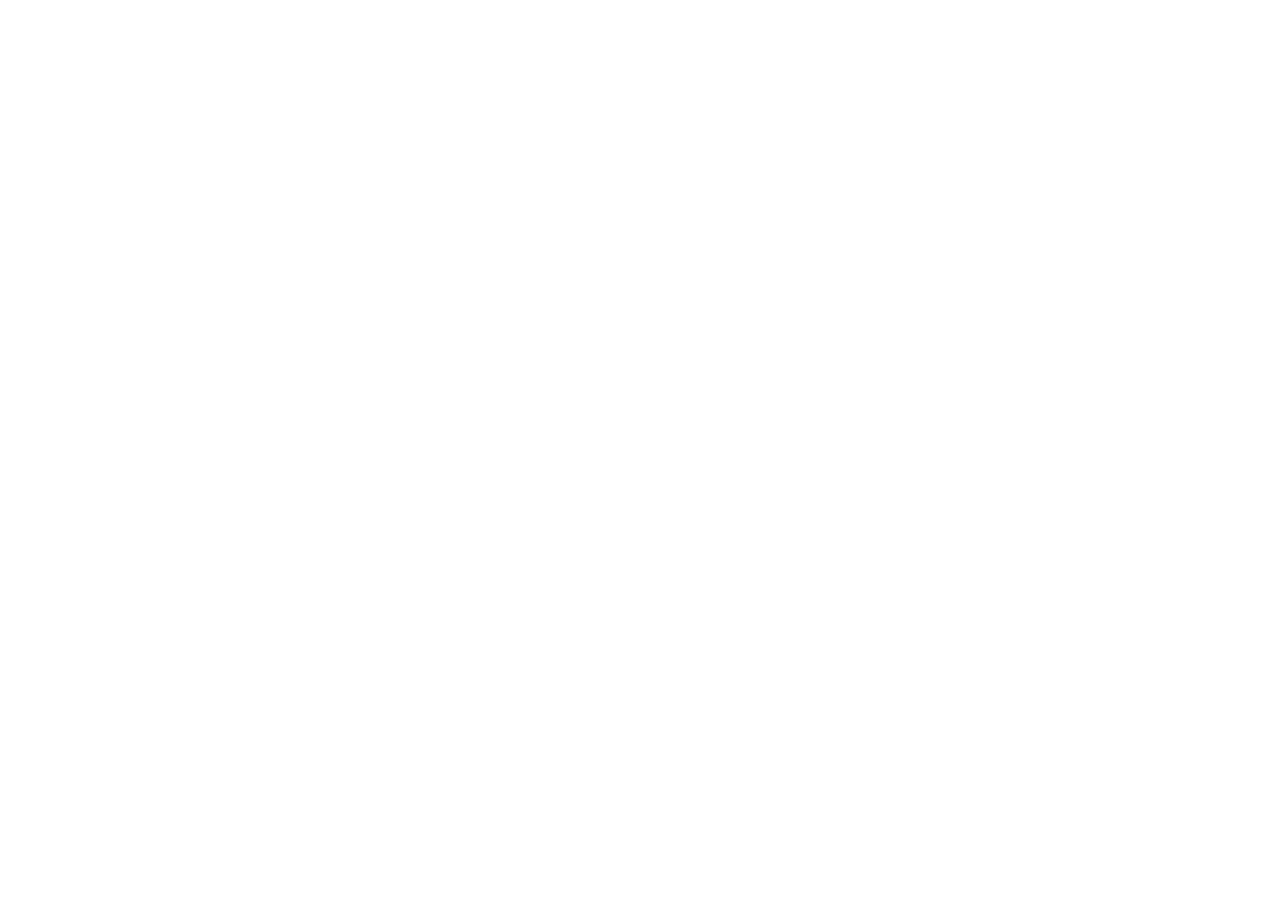
==== contact.html @ 8a7ac182 "adds the base module for all 3 pages" ====
<!DOCTYPE html>
<html lang="en">
<head>
    <meta charset="UTF-8">
    <meta name="viewport" content="width=device-width, initial-scale=1.0">
    <title>Contact Us</title>
</head>
<body>
    
</body>
</html>
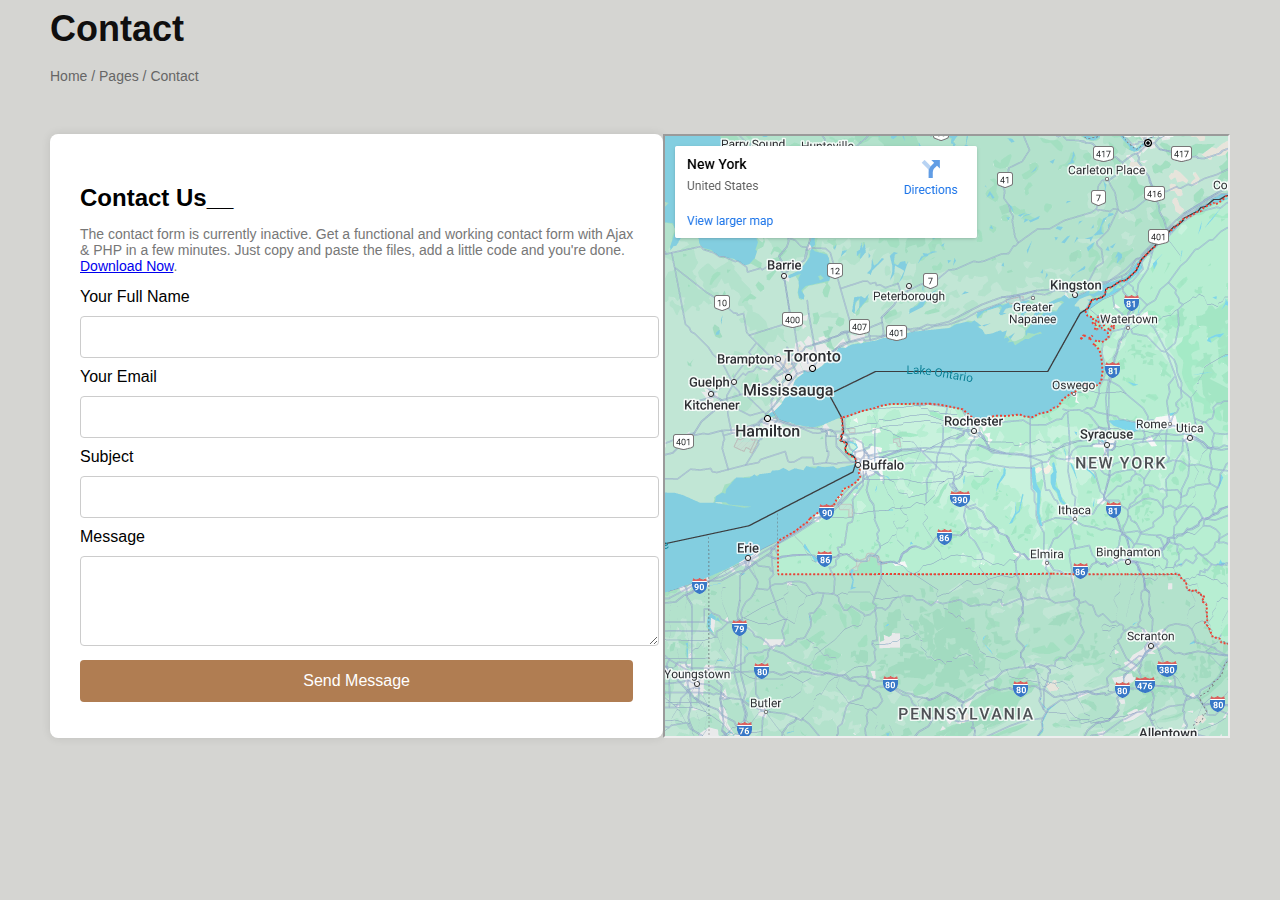
==== commit 3effe4b0: "contact page uploded" ====
--- a/contact.html
+++ b/contact.html
@@ -3,9 +3,40 @@
 <head>
     <meta charset="UTF-8">
     <meta name="viewport" content="width=device-width, initial-scale=1.0">
-    <title>Contact Us</title>
-</head>
-<body>
+    <title>Contact Page</title>
+    <link rel="stylesheet" href="contact.css">
+    </head>
+    <body>
+        <header>
+             <div class="header">Contact</div>
+             <div class="nav">Home / Pages / Contact</div>
+        </header>
+        <div class="container">
+            <div class="contact-form">
+                <h2>Contact Us__</h2>
+                <p>The contact form is currently inactive. Get a functional and working contact form with Ajax & PHP in a few minutes. Just copy and paste the files, add a little code and you're done. <a href="image (1).png">Download Now</a>.</p>
+            
+        
+                <label for="name">Your Full Name</label>
+                <input type="text" id="name">
+            
+                <label for="email">Your Email</label>
+                <input type="email" id="email">
+            
+                <label for="subject">Subject</label>
+                <input type="text" id="subject">
+            
+                <label for="message">Message</label>
+                <textarea id="message" rows="4"></textarea>
+            
+                <button onclick="sendMessage()">Send Message</button>
+             </div>
+        
+            <iframe
+                 <img src="image (1).png" alt="Contact Us" height="600" width="600"></img>
+            </iframe>
     
-</body>
-</html>+    
+         </div>
+    </body>
+</html>
--- a/contact.css
+++ b/contact.css
@@ -0,0 +1,72 @@
+body {
+    font-family: Arial, sans-serif;
+    margin: 0;
+    padding: 0;
+    background: #d5d5d2;
+}
+
+.header {
+    padding: 8px;
+    text-align: left;
+    color: rgb(16, 15, 15);
+    font-size: 36px;
+    font-weight: bold;
+    padding-left: 50px;
+    
+}
+
+.nav {
+    padding: 10px 50px;
+    font-size: 14px;
+    color: #666;
+
+}
+
+.container {
+    display: flex;
+    justify-content: space-between;
+    padding: 40px 50px;
+}
+
+.contact-form {
+    width: 50%;
+    background: #ffffff;
+    padding: 30px;
+    border-radius: 8px;
+    box-shadow: 0px 0px 10px rgba(0, 0, 0, 0.1);
+}
+
+.contact-form h2 {
+    margin-bottom: 10px;
+    font-size: 24px;
+}
+
+.contact-form p {
+    color: #777;
+    font-size: 14px;
+}
+
+.contact-form input, .contact-form textarea {
+    width: 100%;
+    padding: 12px;
+    margin: 10px 0;
+    border: 1px solid #ccc;
+    border-radius: 4px;
+    font-size: 14px;
+}
+
+.contact-form button {
+    background: #b07d52;
+    color: white;
+    border: none;
+    padding: 12px;
+    width: 100%;
+    cursor: pointer;
+    font-size: 16px;
+    border-radius: 4px;
+}
+
+.contact-form button:hover {
+    background: #8a5f3e;
+}
+
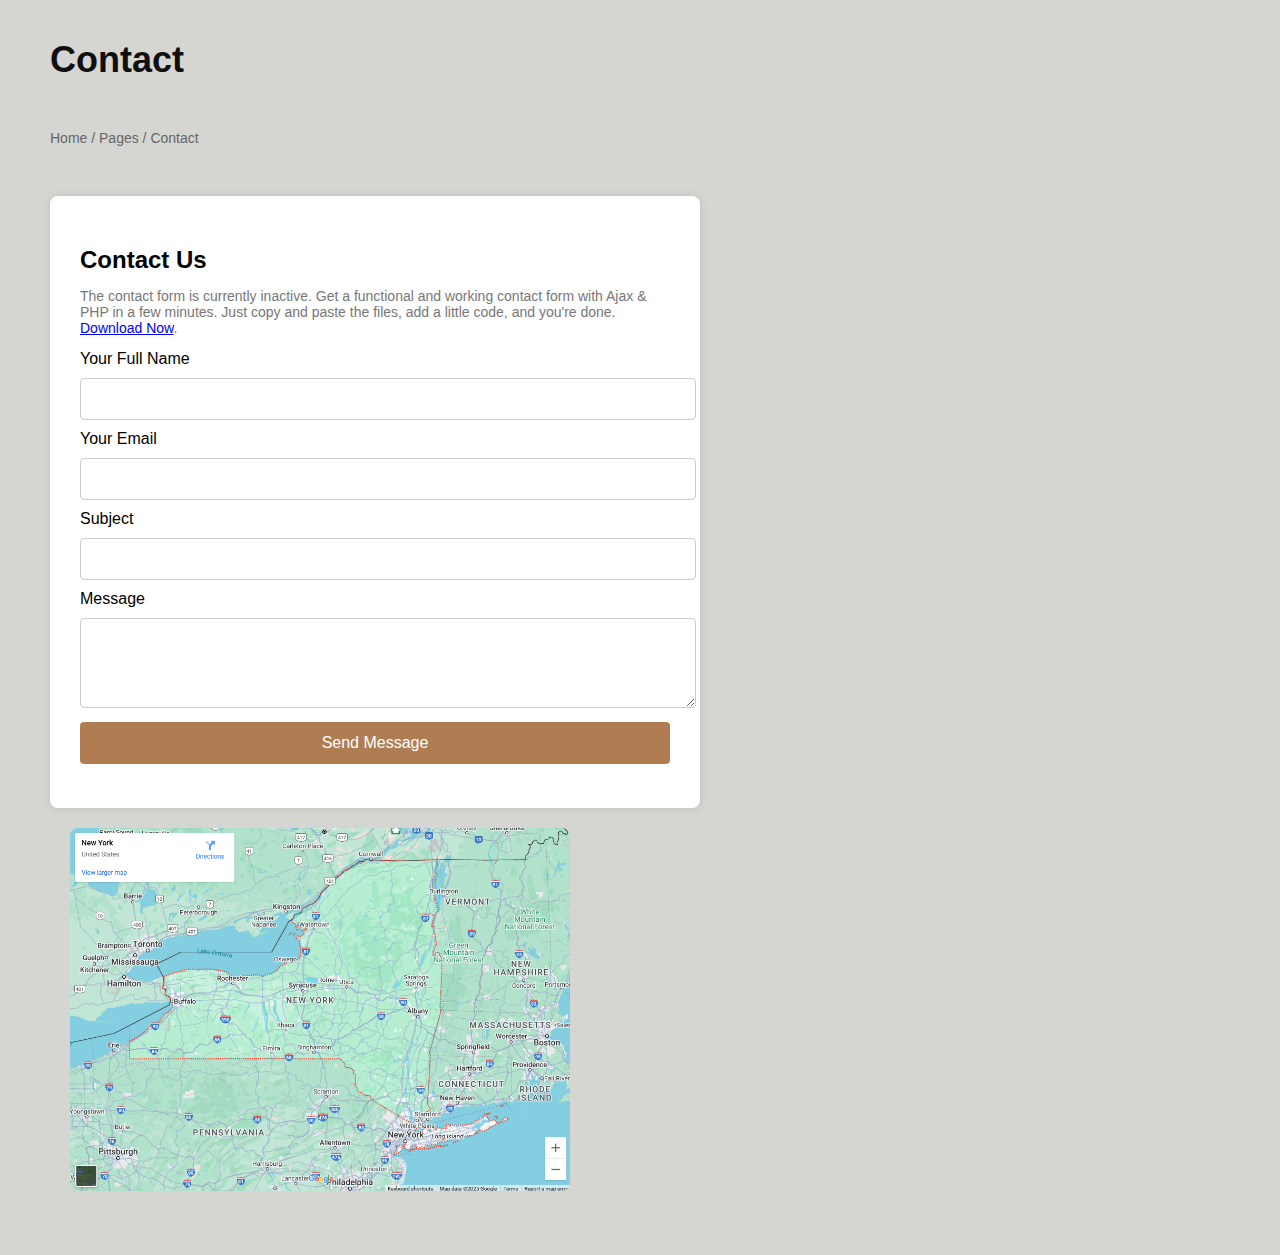
==== commit fd9f57bd: "again pushing" ====
--- a/contact.html
+++ b/contact.html
@@ -5,38 +5,47 @@
     <meta name="viewport" content="width=device-width, initial-scale=1.0">
     <title>Contact Page</title>
     <link rel="stylesheet" href="contact.css">
-    </head>
-    <body>
-        <header>
-             <div class="header">Contact</div>
-             <div class="nav">Home / Pages / Contact</div>
-        </header>
-        <div class="container">
-            <div class="contact-form">
-                <h2>Contact Us__</h2>
-                <p>The contact form is currently inactive. Get a functional and working contact form with Ajax & PHP in a few minutes. Just copy and paste the files, add a little code and you're done. <a href="image (1).png">Download Now</a>.</p>
-            
+</head>
+<body>
+    <header>
+        <h1 class="header">Contact</h1>
+        <nav class="nav">Home / Pages / Contact</nav>
+    </header>
+
+    <div class="container">
+        <div class="contact-form">
+            <h2>Contact Us</h2>
+            <p>
+                The contact form is currently inactive. Get a functional and working contact form with Ajax & PHP in a few minutes. 
+                Just copy and paste the files, add a little code, and you're done. 
+                <a href="img.jpg">Download Now</a>.
+            </p>
+
+            <form id="contactForm">
+                <label for="name">Your Full Name</label>
+                <input type="text" id="name" name="name" required>
+
+                <label for="email">Your Email</label>
+                <input type="email" id="email" name="email" required>
+
+                <label for="subject">Subject</label>
+                <input type="text" id="subject" name="subject" required>
+
+                <label for="message">Message</label>
+                <textarea id="message" name="message" rows="4" required></textarea>
+
+                <button type="submit">Send Message</button>
+            </form>
+
+            <p id="responseMessage"></p>
+        </div>
+        <div class="img">
+            <img src="img.jpg" alt="Contact Us" class="contact-image">
+
+        </div>
+
         
-                <label for="name">Your Full Name</label>
-                <input type="text" id="name">
-            
-                <label for="email">Your Email</label>
-                <input type="email" id="email">
-            
-                <label for="subject">Subject</label>
-                <input type="text" id="subject">
-            
-                <label for="message">Message</label>
-                <textarea id="message" rows="4"></textarea>
-            
-                <button onclick="sendMessage()">Send Message</button>
-             </div>
-        
-            <iframe
-                 <img src="image (1).png" alt="Contact Us" height="600" width="600"></img>
-            </iframe>
-    
-    
-         </div>
-    </body>
-</html>
+    </div>
+
+</body>
+</html>--- a/contact.css
+++ b/contact.css
@@ -1,3 +1,4 @@
+/* General Styling */
 body {
     font-family: Arial, sans-serif;
     margin: 0;
@@ -5,29 +6,32 @@
     background: #d5d5d2;
 }
 
+/* Header Styling */
 .header {
-    padding: 8px;
+    padding: 15px;
     text-align: left;
     color: rgb(16, 15, 15);
     font-size: 36px;
     font-weight: bold;
     padding-left: 50px;
-    
 }
 
 .nav {
     padding: 10px 50px;
     font-size: 14px;
     color: #666;
-
 }
 
+/* Main Container */
 .container {
     display: flex;
     justify-content: space-between;
+    align-items: center;
+    flex-wrap: wrap;
     padding: 40px 50px;
 }
 
+/* Contact Form */
 .contact-form {
     width: 50%;
     background: #ffffff;
@@ -46,7 +50,9 @@
     font-size: 14px;
 }
 
-.contact-form input, .contact-form textarea {
+/* Form Inputs */
+.contact-form input,
+.contact-form textarea {
     width: 100%;
     padding: 12px;
     margin: 10px 0;
@@ -55,6 +61,7 @@
     font-size: 14px;
 }
 
+/* Button Styling */
 .contact-form button {
     background: #b07d52;
     color: white;
@@ -70,3 +77,11 @@
     background: #8a5f3e;
 }
 
+/* Contact Image */
+.contact-image {
+    max-width: 500px;
+    height: auto;
+    margin: 20px;
+    border-radius: 8px;
+}
+.i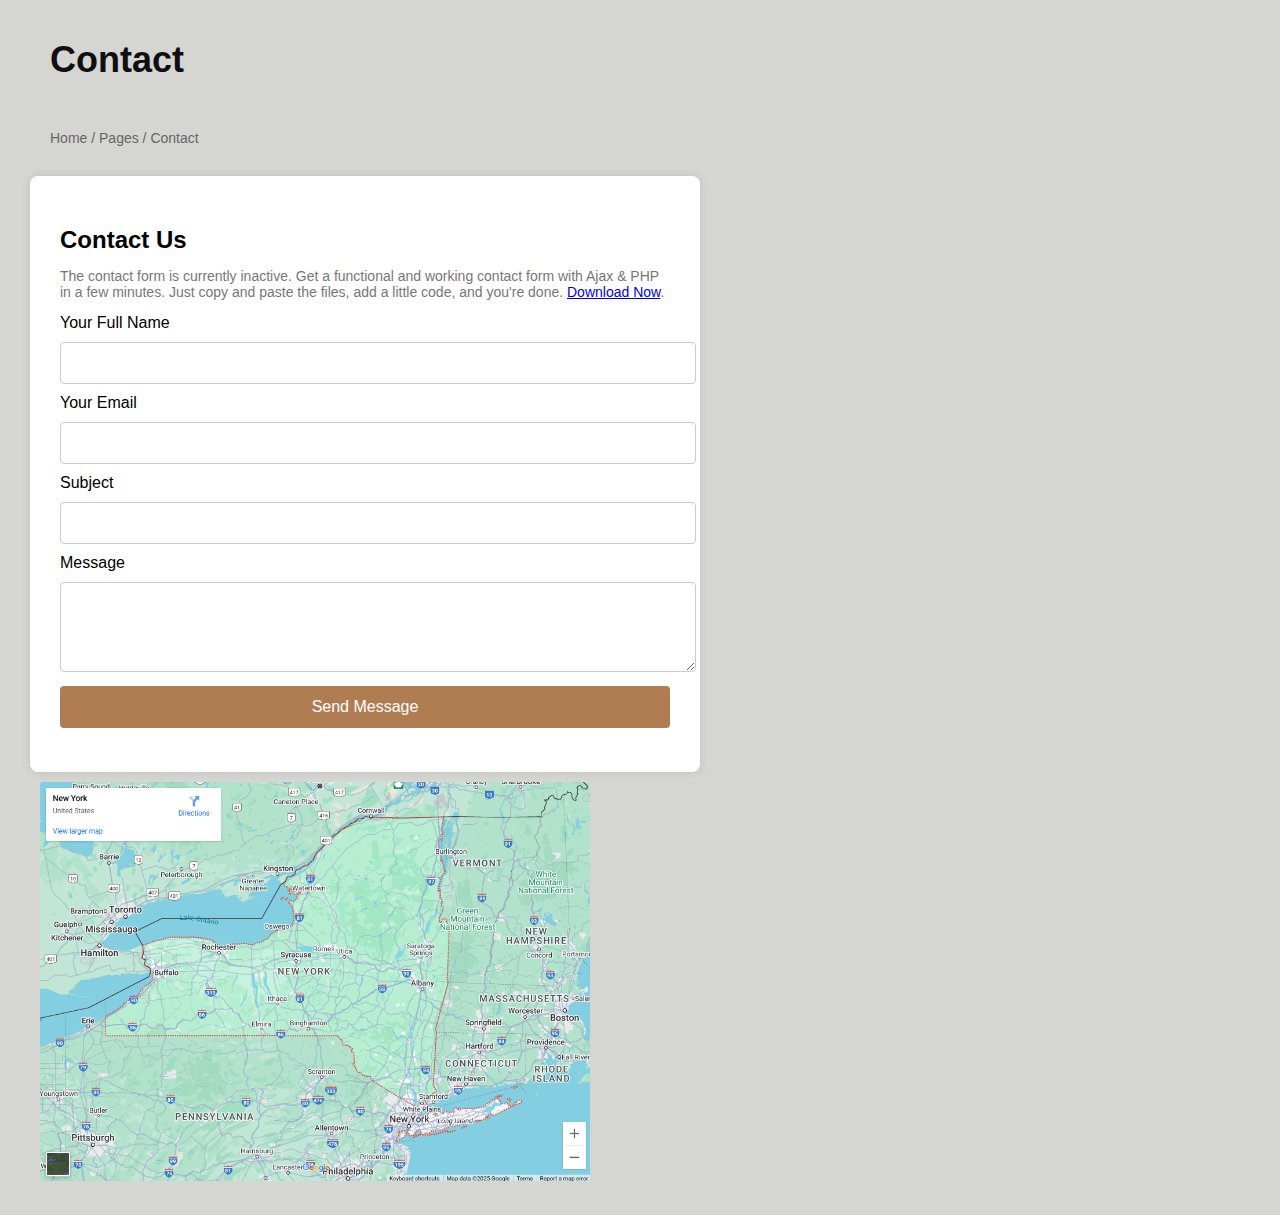
==== commit 1ff68aa1: "push" ====
--- a/contact.html
+++ b/contact.html
@@ -41,11 +41,12 @@
         </div>
         <div class="img">
             <img src="img.jpg" alt="Contact Us" class="contact-image">
-
+    
         </div>
 
         
     </div>
+    
 
 </body>
 </html>--- a/contact.css
+++ b/contact.css
@@ -28,7 +28,7 @@
     justify-content: space-between;
     align-items: center;
     flex-wrap: wrap;
-    padding: 40px 50px;
+    padding: 20px 30px;
 }
 
 /* Contact Form */
@@ -79,9 +79,8 @@
 
 /* Contact Image */
 .contact-image {
-    max-width: 500px;
-    height: auto;
-    margin: 20px;
-    border-radius: 8px;
+    max-width: 550px;
+    height: 750;
+    margin: 10px;
+    border-radius: 3px;
 }
-.i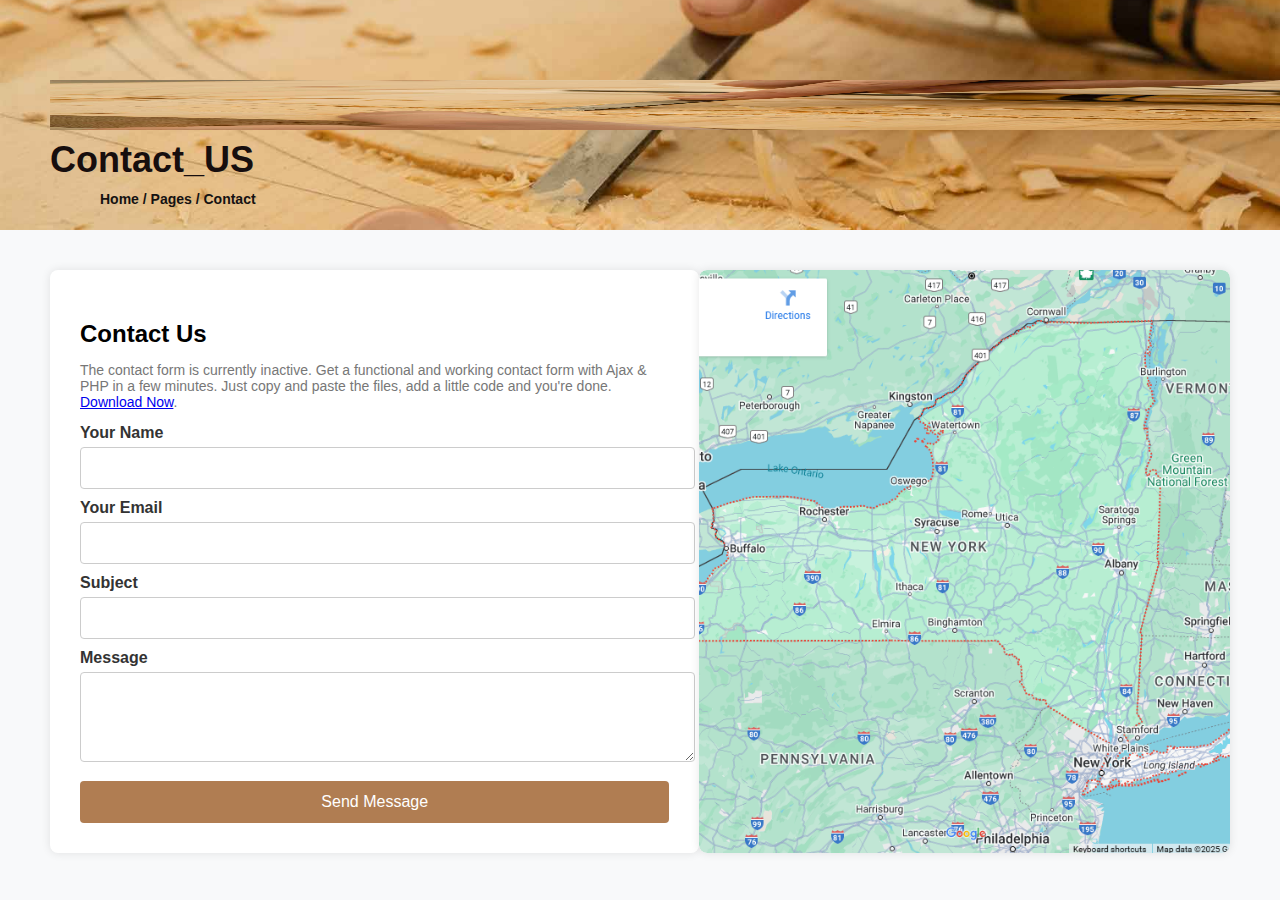
==== commit 3f9fbf1c: "push" ====
--- a/contact.html
+++ b/contact.html
@@ -7,46 +7,33 @@
     <link rel="stylesheet" href="contact.css">
 </head>
 <body>
-    <header>
-        <h1 class="header">Contact</h1>
-        <nav class="nav">Home / Pages / Contact</nav>
-    </header>
+    <div class="header">
+        <img src="carousel-2.jpg" alt="Header Image" class="header-img">
+        <div class="header-text">Contact_US</div>
+        <div class="breadcrumb">Home / Pages / Contact</div>
+    </div>
 
     <div class="container">
         <div class="contact-form">
             <h2>Contact Us</h2>
-            <p>
-                The contact form is currently inactive. Get a functional and working contact form with Ajax & PHP in a few minutes. 
-                Just copy and paste the files, add a little code, and you're done. 
-                <a href="img.jpg">Download Now</a>.
-            </p>
-
-            <form id="contactForm">
-                <label for="name">Your Full Name</label>
-                <input type="text" id="name" name="name" required>
-
-                <label for="email">Your Email</label>
-                <input type="email" id="email" name="email" required>
-
-                <label for="subject">Subject</label>
-                <input type="text" id="subject" name="subject" required>
-
-                <label for="message">Message</label>
-                <textarea id="message" name="message" rows="4" required></textarea>
-
-                <button type="submit">Send Message</button>
-            </form>
-
-            <p id="responseMessage"></p>
+            <p>The contact form is currently inactive. Get a functional and working contact form with Ajax & PHP in a few minutes. Just copy and paste the files, add a little code and you're done. <a href="#">Download Now</a>.</p>
+            <label for="name">Your Name</label>
+            <input type="text" id="name">
+            
+            <label for="email">Your Email</label>
+            <input type="email" id="email">
+            
+            <label for="subject">Subject</label>
+            <input type="text" id="subject">
+            
+            <label for="message">Message</label>
+            <textarea id="message" rows="4"></textarea>
+            
+            <button>Send Message</button>
         </div>
-        <div class="img">
-            <img src="img.jpg" alt="Contact Us" class="contact-image">
-    
+        <div class="map">
+            <img src="img.jpg" alt="Map Image">
         </div>
-
-        
     </div>
-    
-
 </body>
-</html>+</html>
--- a/contact.css
+++ b/contact.css
@@ -1,37 +1,32 @@
-/* General Styling */
 body {
     font-family: Arial, sans-serif;
     margin: 0;
     padding: 0;
-    background: #d5d5d2;
+    background: #f8f9fa;
 }
 
-/* Header Styling */
 .header {
-    padding: 15px;
+    background: url('carousel-2.jpg') no-repeat center center/cover;
+    padding: 80px;
     text-align: left;
-    color: rgb(16, 15, 15);
+    color: rgb(23, 14, 14);
     font-size: 36px;
     font-weight: bold;
     padding-left: 50px;
 }
 
-.nav {
+.breadcrumb {
     padding: 10px 50px;
     font-size: 14px;
-    color: #666;
+    color: #151212;
 }
 
-/* Main Container */
 .container {
     display: flex;
     justify-content: space-between;
-    align-items: center;
-    flex-wrap: wrap;
-    padding: 20px 30px;
+    padding: 40px 50px;
 }
 
-/* Contact Form */
 .contact-form {
     width: 50%;
     background: #ffffff;
@@ -50,18 +45,22 @@
     font-size: 14px;
 }
 
-/* Form Inputs */
-.contact-form input,
-.contact-form textarea {
+.contact-form label {
+    display: block;
+    font-weight: bold;
+    margin-top: 10px;
+    color: #333;
+}
+
+.contact-form input, .contact-form textarea {
     width: 100%;
     padding: 12px;
-    margin: 10px 0;
+    margin-top: 5px;
     border: 1px solid #ccc;
     border-radius: 4px;
     font-size: 14px;
 }
 
-/* Button Styling */
 .contact-form button {
     background: #b07d52;
     color: white;
@@ -71,16 +70,35 @@
     cursor: pointer;
     font-size: 16px;
     border-radius: 4px;
+    margin-top: 15px;
 }
 
 .contact-form button:hover {
     background: #8a5f3e;
 }
 
-/* Contact Image */
-.contact-image {
-    max-width: 550px;
-    height: 750;
-    margin: 10px;
-    border-radius: 3px;
+.map {
+    width: 45%;
+    border-radius: 8px;
+    overflow: hidden;
+    box-shadow: 0px 0px 10px rgba(0, 0, 0, 0.1);
 }
+
+.map img {
+    width: 100%;
+    height: 100%;
+    border-radius: 8px;
+    object-fit: cover;
+}
+
+/* To adjust the height and width of the image */
+.header-img {
+    width: 100%; /* You can set this to any value you want */
+    height: 50px; /* You can set this to any value you want */
+}
+
+/* To adjust the height and width of the div element */
+.header {
+    width: 100%; /* You can set this to any value you want */
+    height: 70px; /* You can set this to any value you want */
+}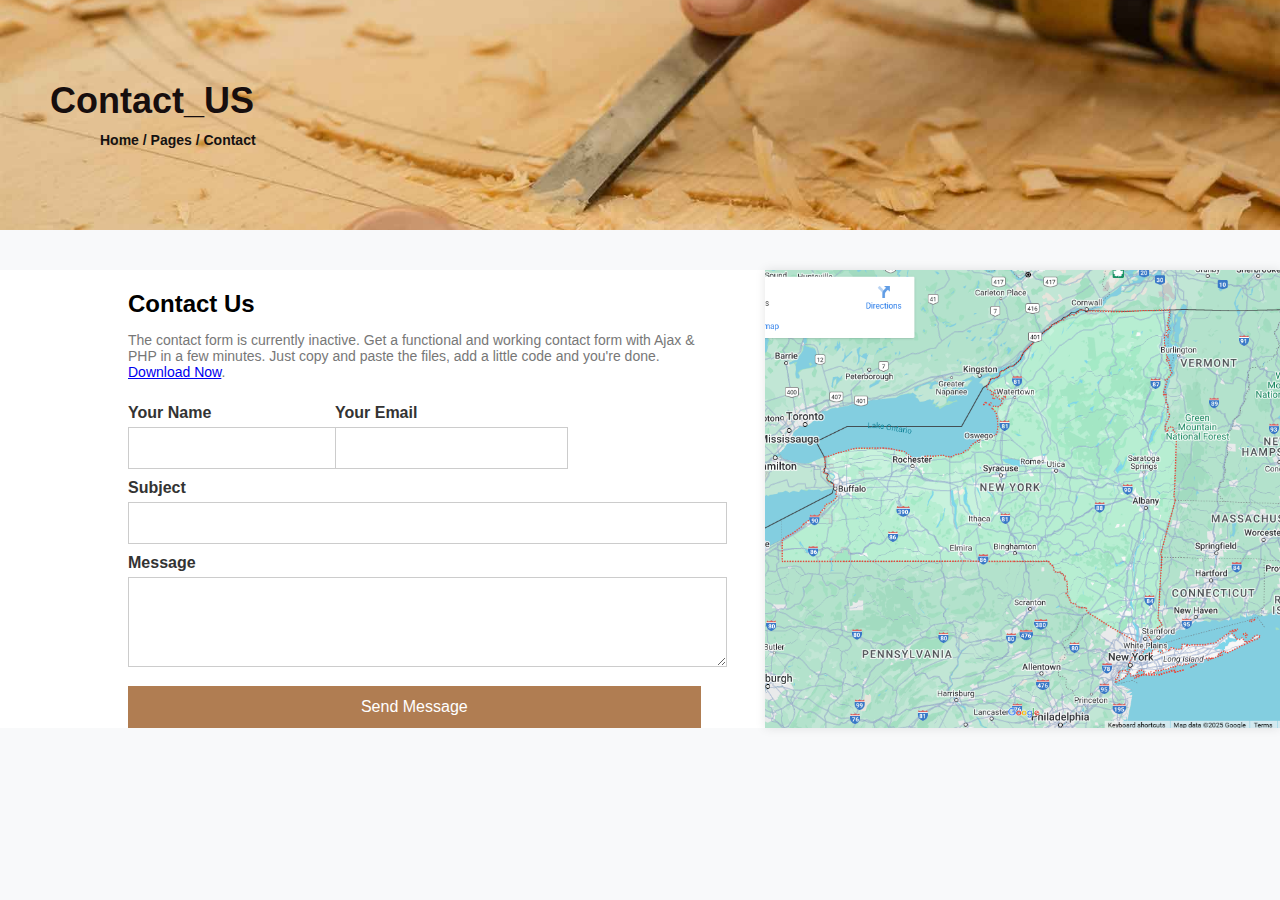
==== commit e34b2f1c: "changes for matching design file" ====
--- a/contact.html
+++ b/contact.html
@@ -8,7 +8,7 @@
 </head>
 <body>
     <div class="header">
-        <img src="carousel-2.jpg" alt="Header Image" class="header-img">
+        <!-- <img src="carousel-2.jpg" alt="Header Image" class="header-img"> -->
         <div class="header-text">Contact_US</div>
         <div class="breadcrumb">Home / Pages / Contact</div>
     </div>
@@ -17,11 +17,16 @@
         <div class="contact-form">
             <h2>Contact Us</h2>
             <p>The contact form is currently inactive. Get a functional and working contact form with Ajax & PHP in a few minutes. Just copy and paste the files, add a little code and you're done. <a href="#">Download Now</a>.</p>
-            <label for="name">Your Name</label>
-            <input type="text" id="name">
-            
-            <label for="email">Your Email</label>
-            <input type="email" id="email">
+            <div class="name-email-flex">
+                <div>
+                    <label for="name">Your Name</label>
+                    <input type="text" id="name" >
+                </div>
+                <div>
+                    <label for="email">Your Email</label>
+                    <input type="email" id="email">
+                </div>
+            </div>
             
             <label for="subject">Subject</label>
             <input type="text" id="subject">
--- a/contact.css
+++ b/contact.css
@@ -24,15 +24,13 @@
 .container {
     display: flex;
     justify-content: space-between;
-    padding: 40px 50px;
+    padding: 40px 0px;
 }
 
 .contact-form {
     width: 50%;
     background: #ffffff;
-    padding: 30px;
-    border-radius: 8px;
-    box-shadow: 0px 0px 10px rgba(0, 0, 0, 0.1);
+    padding: 0 5% 0 10%;
 }
 
 .contact-form h2 {
@@ -42,6 +40,7 @@
 
 .contact-form p {
     color: #777;
+
     font-size: 14px;
 }
 
@@ -52,12 +51,21 @@
     color: #333;
 }
 
+.name-email-flex{
+    display: flex;
+    flex-direction: row;
+    justify-content: baseline;
+}
+
+.name-email-flex > input{
+    width: 50%;
+}
+
 .contact-form input, .contact-form textarea {
     width: 100%;
     padding: 12px;
     margin-top: 5px;
     border: 1px solid #ccc;
-    border-radius: 4px;
     font-size: 14px;
 }
 
@@ -69,7 +77,6 @@
     width: 100%;
     cursor: pointer;
     font-size: 16px;
-    border-radius: 4px;
     margin-top: 15px;
 }
 
@@ -79,7 +86,6 @@
 
 .map {
     width: 45%;
-    border-radius: 8px;
     overflow: hidden;
     box-shadow: 0px 0px 10px rgba(0, 0, 0, 0.1);
 }
@@ -87,18 +93,16 @@
 .map img {
     width: 100%;
     height: 100%;
-    border-radius: 8px;
     object-fit: cover;
 }
 
-/* To adjust the height and width of the image */
 .header-img {
-    width: 100%; /* You can set this to any value you want */
-    height: 50px; /* You can set this to any value you want */
+    width: 100%; 
+    height: 50px;
 }
 
-/* To adjust the height and width of the div element */
+
 .header {
-    width: 100%; /* You can set this to any value you want */
-    height: 70px; /* You can set this to any value you want */
+    width: 100%; 
+    height: 70px;
 }